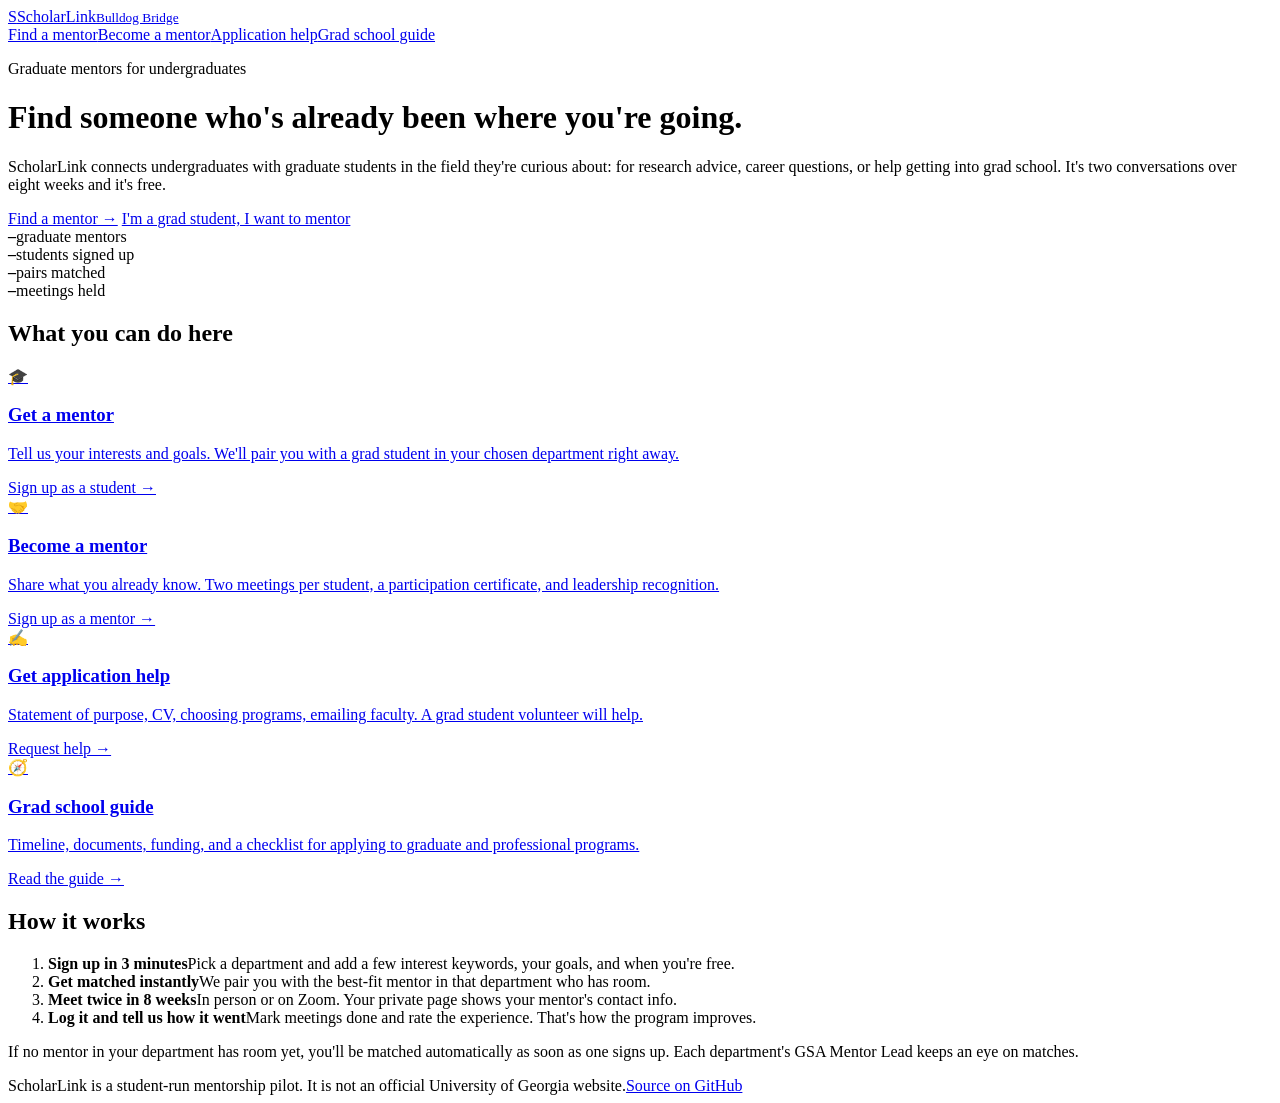
==== public/index.html @ 427eec86 "Add ScholarLink web app: instant mentor matching, application help, grad school guide Static site pl" ====
<!doctype html>
<html lang="en">
<head>
<meta charset="utf-8">
<meta name="viewport" content="width=device-width, initial-scale=1">
<title>ScholarLink · Graduate mentors for undergraduates</title>
<meta name="description" content="ScholarLink pairs undergraduates with graduate student mentors in their field, and helps with graduate school applications.">
<link rel="preconnect" href="https://fonts.googleapis.com"><link rel="preconnect" href="https://fonts.gstatic.com" crossorigin>
<link href="https://fonts.googleapis.com/css2?family=Fraunces:opsz,wght@9..144,600&family=Inter:wght@400;500;600;700&display=swap" rel="stylesheet">
<link rel="stylesheet" href="/styles.css">
<link rel="icon" href="data:image/svg+xml,<svg xmlns='http://www.w3.org/2000/svg' viewBox='0 0 32 32'><rect width='32' height='32' rx='8' fill='%23ba0c2f'/><text x='16' y='23' text-anchor='middle' font-family='Georgia' font-size='20' fill='white'>S</text></svg>">
</head>
<body>
<header class="site-head"><div class="wrap">
  <a class="brand" href="/"><span class="brand-mark">S</span><span>ScholarLink<small>Bulldog Bridge</small></span></a>
  <nav class="nav"><a href="/mentee.html">Find a mentor</a><a href="/mentor.html">Become a mentor</a><a href="/help.html">Application help</a><a href="/guide.html">Grad school guide</a></nav>
</div></header>

<main>
  <div class="wrap hero">
    <p class="eyebrow">Graduate mentors for undergraduates</p>
    <h1>Find someone who's already been where you're going.</h1>
    <p class="lede">ScholarLink connects undergraduates with graduate students in the field they're curious about: for research advice, career questions, or help getting into grad school. It's two conversations over eight weeks and it's free.</p>
    <div class="actions">
      <a class="btn btn-primary" href="/mentee.html">Find a mentor →</a>
      <a class="btn btn-ghost" href="/mentor.html">I'm a grad student, I want to mentor</a>
    </div>
  </div>

  <section class="wrap" aria-label="Program numbers">
    <div class="stats" id="stats">
      <div class="stat"><b data-k="mentors">–</b><span>graduate mentors</span></div>
      <div class="stat"><b data-k="students">–</b><span>students signed up</span></div>
      <div class="stat"><b data-k="matches">–</b><span>pairs matched</span></div>
      <div class="stat"><b data-k="meetings">–</b><span>meetings held</span></div>
    </div>
  </section>

  <section class="wrap">
    <h2>What you can do here</h2>
    <div class="grid">
      <a class="card" href="/mentee.html"><div class="icon">🎓</div><h3>Get a mentor</h3><p>Tell us your interests and goals. We'll pair you with a grad student in your chosen department right away.</p><span class="go">Sign up as a student →</span></a>
      <a class="card" href="/mentor.html"><div class="icon">🤝</div><h3>Become a mentor</h3><p>Share what you already know. Two meetings per student, a participation certificate, and leadership recognition.</p><span class="go">Sign up as a mentor →</span></a>
      <a class="card" href="/help.html"><div class="icon">✍️</div><h3>Get application help</h3><p>Statement of purpose, CV, choosing programs, emailing faculty. A grad student volunteer will help.</p><span class="go">Request help →</span></a>
      <a class="card" href="/guide.html"><div class="icon">🧭</div><h3>Grad school guide</h3><p>Timeline, documents, funding, and a checklist for applying to graduate and professional programs.</p><span class="go">Read the guide →</span></a>
    </div>
  </section>

  <section class="wrap">
    <h2>How it works</h2>
    <ol class="steps">
      <li><b>Sign up in 3 minutes</b>Pick a department and add a few interest keywords, your goals, and when you're free.</li>
      <li><b>Get matched instantly</b>We pair you with the best-fit mentor in that department who has room.</li>
      <li><b>Meet twice in 8 weeks</b>In person or on Zoom. Your private page shows your mentor's contact info.</li>
      <li><b>Log it and tell us how it went</b>Mark meetings done and rate the experience. That's how the program improves.</li>
    </ol>
    <p class="form-note">If no mentor in your department has room yet, you'll be matched automatically as soon as one signs up. Each department's GSA Mentor Lead keeps an eye on matches.</p>
  </section>

  <section class="wrap" id="dept-wrap" hidden>
    <h2>Departments in the pilot</h2>
    <div class="table-scroll"><table class="simple" id="dept-table"><thead><tr><th>Department</th><th>Mentors</th><th>Open mentor spots</th><th>Students waiting</th></tr></thead><tbody></tbody></table></div>
  </section>
</main>

<footer><div class="wrap"><span>ScholarLink is a student-run mentorship pilot. It is not an official University of Georgia website.</span><a href="https://github.com/ank-man/ScholarLink">Source on GitHub</a></div></footer>
<script src="/app.js"></script>
<script>
api("stats").then((s) => {
  document.querySelectorAll("#stats [data-k]").forEach((el) => (el.textContent = s[el.dataset.k]))
  if (s.departments.length) {
    $("#dept-table tbody").innerHTML = s.departments.map((d) =>
      `<tr><td>${esc(d.name)}</td><td>${d.mentors}</td><td>${d.openSlots}</td><td>${d.waiting}</td></tr>`).join("")
    $("#dept-wrap").hidden = false
  }
}).catch(() => {})
</script>
</body>
</html>
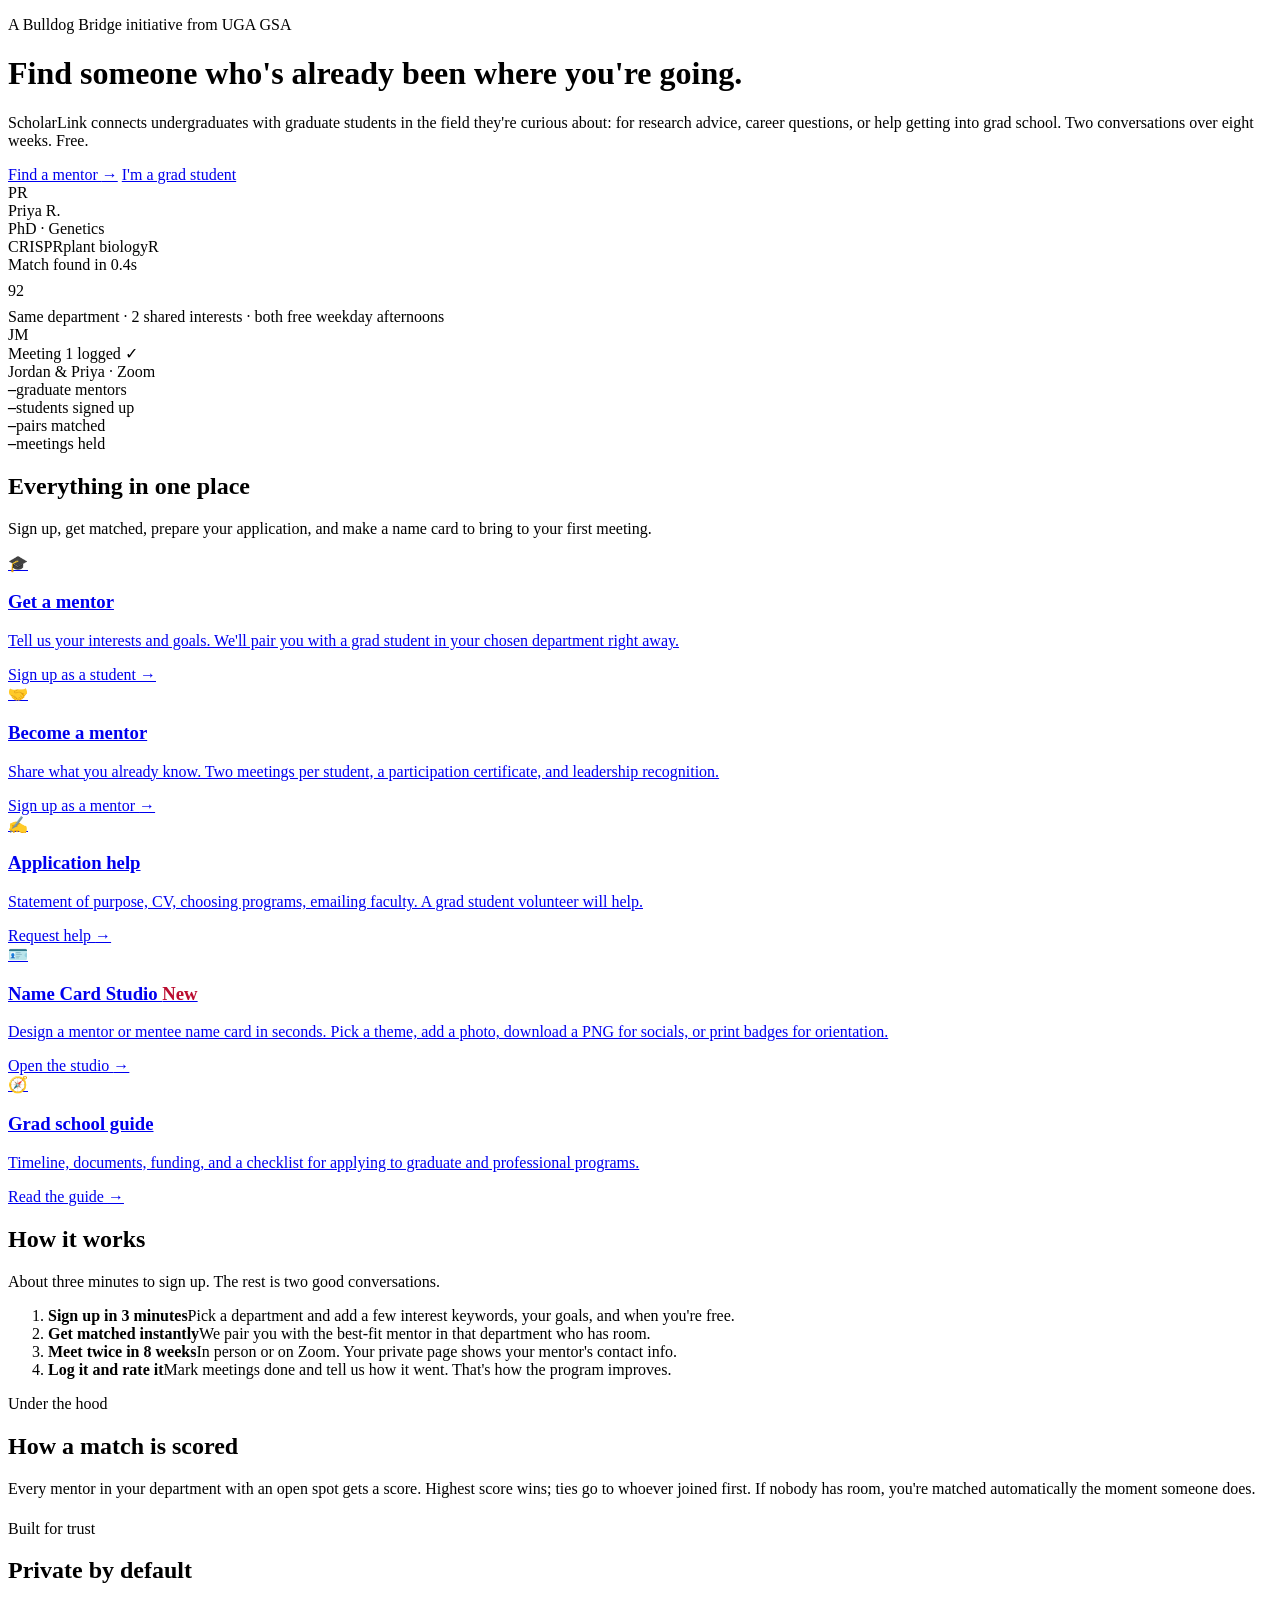
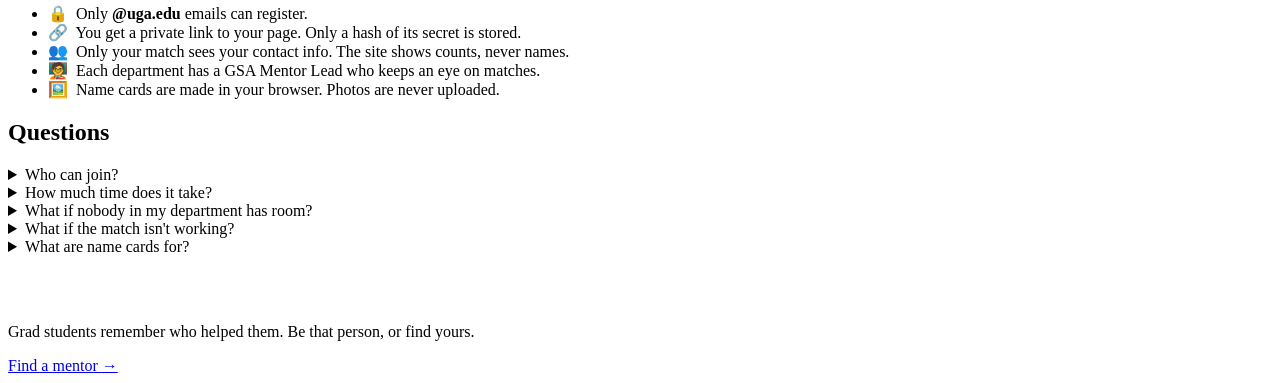
==== commit 0a8a035b: "Redesign site, add Name Card Studio and ScholarTap digital cards - New design system: dark mode togg" ====
--- a/public/index.html
+++ b/public/index.html
@@ -3,31 +3,46 @@
 <head>
 <meta charset="utf-8">
 <meta name="viewport" content="width=device-width, initial-scale=1">
-<title>ScholarLink · Graduate mentors for undergraduates</title>
-<meta name="description" content="ScholarLink pairs undergraduates with graduate student mentors in their field, and helps with graduate school applications.">
+<title>ScholarLink · Bulldog Bridge</title>
+<meta name="description" content="A Bulldog Bridge initiative from UGA GSA. ScholarLink pairs undergraduates with graduate student mentors in their field, and helps with graduate school applications.">
+<meta name="theme-color" content="#ba0c2f">
 <link rel="preconnect" href="https://fonts.googleapis.com"><link rel="preconnect" href="https://fonts.gstatic.com" crossorigin>
-<link href="https://fonts.googleapis.com/css2?family=Fraunces:opsz,wght@9..144,600&family=Inter:wght@400;500;600;700&display=swap" rel="stylesheet">
+<link href="https://fonts.googleapis.com/css2?family=Fraunces:ital,opsz,wght@0,9..144,600;1,9..144,500;1,9..144,600&family=Inter:wght@400;500;600;700;800&display=swap" rel="stylesheet">
 <link rel="stylesheet" href="/styles.css">
 <link rel="icon" href="data:image/svg+xml,<svg xmlns='http://www.w3.org/2000/svg' viewBox='0 0 32 32'><rect width='32' height='32' rx='8' fill='%23ba0c2f'/><text x='16' y='23' text-anchor='middle' font-family='Georgia' font-size='20' fill='white'>S</text></svg>">
+<script src="/app.js"></script>
 </head>
 <body>
-<header class="site-head"><div class="wrap">
-  <a class="brand" href="/"><span class="brand-mark">S</span><span>ScholarLink<small>Bulldog Bridge</small></span></a>
-  <nav class="nav"><a href="/mentee.html">Find a mentor</a><a href="/mentor.html">Become a mentor</a><a href="/help.html">Application help</a><a href="/guide.html">Grad school guide</a></nav>
-</div></header>
+<header class="site-head"></header><script>renderHeader("home")</script>
 
 <main>
   <div class="wrap hero">
-    <p class="eyebrow">Graduate mentors for undergraduates</p>
-    <h1>Find someone who's already been where you're going.</h1>
-    <p class="lede">ScholarLink connects undergraduates with graduate students in the field they're curious about: for research advice, career questions, or help getting into grad school. It's two conversations over eight weeks and it's free.</p>
-    <div class="actions">
-      <a class="btn btn-primary" href="/mentee.html">Find a mentor →</a>
-      <a class="btn btn-ghost" href="/mentor.html">I'm a grad student, I want to mentor</a>
+    <div>
+      <p class="eyebrow pill"><span class="dot"></span><span data-tagline>A Bulldog Bridge initiative from UGA GSA</span></p>
+      <h1>Find someone who's already been <span class="grad">where you're going.</span></h1>
+      <p class="lede">ScholarLink connects undergraduates with graduate students in the field they're curious about: for research advice, career questions, or help getting into grad school. Two conversations over eight weeks. Free.</p>
+      <div class="actions">
+        <a class="btn btn-primary" href="/mentee.html">Find a mentor <span class="arrow">→</span></a>
+        <a class="btn btn-ghost" href="/mentor.html">I'm a grad student</a>
+      </div>
+    </div>
+    <div class="hero-art" aria-hidden="true">
+      <div class="float-card a">
+        <div class="fc-top"><span class="avatar">PR</span><div><div class="fc-name">Priya R.</div><div class="fc-sub">PhD · Genetics</div></div></div>
+        <div class="tags"><span class="tag">CRISPR</span><span class="tag">plant biology</span><span class="tag">R</span></div>
+      </div>
+      <div class="float-card b">
+        <div class="fc-sub" style="margin-bottom:8px">Match found in 0.4s</div>
+        <div class="match-meter"><span>92</span><div class="bar"><span></span></div></div>
+        <div class="fc-sub" style="margin-top:8px">Same department · 2 shared interests · both free weekday afternoons</div>
+      </div>
+      <div class="float-card c">
+        <div class="fc-top" style="margin:0"><span class="avatar v2">JM</span><div><div class="fc-name">Meeting 1 logged ✓</div><div class="fc-sub">Jordan &amp; Priya · Zoom</div></div></div>
+      </div>
     </div>
   </div>
 
-  <section class="wrap" aria-label="Program numbers">
+  <section class="wrap reveal" aria-label="Program numbers">
     <div class="stats" id="stats">
       <div class="stat"><b data-k="mentors">–</b><span>graduate mentors</span></div>
       <div class="stat"><b data-k="students">–</b><span>students signed up</span></div>
@@ -37,43 +52,103 @@
   </section>
 
   <section class="wrap">
-    <h2>What you can do here</h2>
-    <div class="grid">
-      <a class="card" href="/mentee.html"><div class="icon">🎓</div><h3>Get a mentor</h3><p>Tell us your interests and goals. We'll pair you with a grad student in your chosen department right away.</p><span class="go">Sign up as a student →</span></a>
-      <a class="card" href="/mentor.html"><div class="icon">🤝</div><h3>Become a mentor</h3><p>Share what you already know. Two meetings per student, a participation certificate, and leadership recognition.</p><span class="go">Sign up as a mentor →</span></a>
-      <a class="card" href="/help.html"><div class="icon">✍️</div><h3>Get application help</h3><p>Statement of purpose, CV, choosing programs, emailing faculty. A grad student volunteer will help.</p><span class="go">Request help →</span></a>
-      <a class="card" href="/guide.html"><div class="icon">🧭</div><h3>Grad school guide</h3><p>Timeline, documents, funding, and a checklist for applying to graduate and professional programs.</p><span class="go">Read the guide →</span></a>
+    <div class="section-head reveal"><h2>Everything in one place</h2><p>Sign up, get matched, prepare your application, and make a name card to bring to your first meeting.</p></div>
+    <div class="bento">
+      <a class="card reveal" href="/mentee.html"><div class="icon">🎓</div><h3>Get a mentor</h3><p>Tell us your interests and goals. We'll pair you with a grad student in your chosen department right away.</p><span class="go">Sign up as a student <span class="arrow">→</span></span></a>
+      <a class="card reveal" href="/mentor.html"><div class="icon">🤝</div><h3>Become a mentor</h3><p>Share what you already know. Two meetings per student, a participation certificate, and leadership recognition.</p><span class="go">Sign up as a mentor <span class="arrow">→</span></span></a>
+      <a class="card reveal" href="/help.html"><div class="icon">✍️</div><h3>Application help</h3><p>Statement of purpose, CV, choosing programs, emailing faculty. A grad student volunteer will help.</p><span class="go">Request help <span class="arrow">→</span></span></a>
+      <a class="card feature-dark wide reveal" href="/cards.html"><div class="icon">🪪</div><h3>Name Card Studio <span class="badge" style="background:#fff;color:#ba0c2f">New</span></h3><p>Design a mentor or mentee name card in seconds. Pick a theme, add a photo, download a PNG for socials, or print badges for orientation.</p>
+        <div class="mini-cards"><span></span><span></span><span></span><span></span></div><span class="go">Open the studio <span class="arrow">→</span></span></a>
+      <a class="card reveal" href="/guide.html"><div class="icon">🧭</div><h3>Grad school guide</h3><p>Timeline, documents, funding, and a checklist for applying to graduate and professional programs.</p><span class="go">Read the guide <span class="arrow">→</span></span></a>
     </div>
   </section>
 
   <section class="wrap">
-    <h2>How it works</h2>
-    <ol class="steps">
+    <div class="section-head reveal"><h2>How it works</h2><p>About three minutes to sign up. The rest is two good conversations.</p></div>
+    <ol class="steps reveal">
       <li><b>Sign up in 3 minutes</b>Pick a department and add a few interest keywords, your goals, and when you're free.</li>
       <li><b>Get matched instantly</b>We pair you with the best-fit mentor in that department who has room.</li>
       <li><b>Meet twice in 8 weeks</b>In person or on Zoom. Your private page shows your mentor's contact info.</li>
-      <li><b>Log it and tell us how it went</b>Mark meetings done and rate the experience. That's how the program improves.</li>
+      <li><b>Log it and rate it</b>Mark meetings done and tell us how it went. That's how the program improves.</li>
     </ol>
-    <p class="form-note">If no mentor in your department has room yet, you'll be matched automatically as soon as one signs up. Each department's GSA Mentor Lead keeps an eye on matches.</p>
+  </section>
+
+  <section class="wrap">
+    <div class="bento">
+      <div class="card half reveal">
+        <p class="eyebrow">Under the hood</p>
+        <h2>How a match is scored</h2>
+        <p style="margin-bottom:22px">Every mentor in your department with an open spot gets a score. Highest score wins; ties go to whoever joined first. If nobody has room, you're matched automatically the moment someone does.</p>
+        <div class="weights" id="weights"></div>
+      </div>
+      <div class="card half reveal">
+        <p class="eyebrow">Built for trust</p>
+        <h2>Private by default</h2>
+        <ul class="check" style="margin:0">
+          <li>🔒&nbsp; Only <b>@uga.edu</b> emails can register.</li>
+          <li>🔗&nbsp; You get a private link to your page. Only a hash of its secret is stored.</li>
+          <li>👥&nbsp; Only your match sees your contact info. The site shows counts, never names.</li>
+          <li>🧑‍🏫&nbsp; Each department has a GSA Mentor Lead who keeps an eye on matches.</li>
+          <li>🖼️&nbsp; Name cards are made in your browser. Photos are never uploaded.</li>
+        </ul>
+      </div>
+    </div>
   </section>
 
   <section class="wrap" id="dept-wrap" hidden>
-    <h2>Departments in the pilot</h2>
-    <div class="table-scroll"><table class="simple" id="dept-table"><thead><tr><th>Department</th><th>Mentors</th><th>Open mentor spots</th><th>Students waiting</th></tr></thead><tbody></tbody></table></div>
+    <div class="section-head reveal"><h2>Departments in the pilot</h2><p>Open spots update as mentors join and pairs finish.</p></div>
+    <div class="dept-grid" id="depts"></div>
+  </section>
+
+  <section class="wrap narrow faq">
+    <div class="section-head reveal"><h2>Questions</h2></div>
+    <div class="reveal">
+      <details><summary>Who can join?</summary><p>Any UGA undergraduate can sign up as a student. Any UGA graduate student (Master's, PhD, or professional) can sign up as a mentor. During the pilot, only a few departments are open; more will be added.</p></details>
+      <details><summary>How much time does it take?</summary><p>Two meetings over eight weeks. Most pairs meet for 30–45 minutes, in person or on Zoom. Mentors choose how many students to take, from one to three.</p></details>
+      <details><summary>What if nobody in my department has room?</summary><p>You'll go on the waitlist and be matched automatically as soon as a mentor joins or a spot frees up. Check your private page for updates.</p></details>
+      <details><summary>What if the match isn't working?</summary><p>Contact your department's GSA Mentor Lead (their email is on your private page). They can help or arrange a new match.</p></details>
+      <details><summary>What are name cards for?</summary><p>Bring one to orientation or your first meeting, post it to celebrate joining, or print a sheet of badges for a department mixer. Everything is drawn in your browser.</p></details>
+    </div>
+  </section>
+
+  <section class="wrap">
+    <div class="cta reveal">
+      <div><h2 style="color:#fff">Ready when you are.</h2><p>Grad students remember who helped them. Be that person, or find yours.</p></div>
+      <div class="actions" style="margin:0"><a class="btn btn-ghost" href="/mentee.html">Find a mentor <span class="arrow">→</span></a><a class="btn btn-ghost" style="background:transparent;color:#fff;border:1px solid rgba(255,255,255,.4)" href="/mentor.html">Become a mentor</a></div>
+    </div>
   </section>
 </main>
 
-<footer><div class="wrap"><span>ScholarLink is a student-run mentorship pilot. It is not an official University of Georgia website.</span><a href="https://github.com/ank-man/ScholarLink">Source on GitHub</a></div></footer>
-<script src="/app.js"></script>
+<footer class="site-foot"></footer>
 <script>
+$$("[data-tagline]").forEach((el) => (el.textContent = TAGLINE))
+const LABELS = { department: "Same department", keyword: "Each shared interest keyword", career: "Each shared career path", availability: "Each shared free time", format: "Compatible meeting format" }
+function drawWeights(w) {
+  const max = Math.max(...Object.values(w))
+  $("#weights").innerHTML = Object.entries(LABELS).filter(([k]) => k in w).map(([k, label]) =>
+    `<div class="weight"><span>${label}</span><div class="meter"><span style="width:0" data-w="${(w[k] / max) * 100}"></span></div><b>+${w[k]}</b></div>`).join("")
+  const io = new IntersectionObserver(([en]) => {
+    if (!en.isIntersecting) return
+    $$("#weights [data-w]").forEach((s, i) => setTimeout(() => (s.style.width = s.dataset.w + "%"), i * 120))
+    io.disconnect()
+  })
+  io.observe($("#weights"))
+}
+getConfig().then((c) => drawWeights(c.weights)).catch(() => drawWeights({ department: 40, keyword: 10, career: 8, availability: 5, format: 5 }))
+
 api("stats").then((s) => {
-  document.querySelectorAll("#stats [data-k]").forEach((el) => (el.textContent = s[el.dataset.k]))
+  $$("#stats [data-k]").forEach((el) => countUp(el, s[el.dataset.k]))
   if (s.departments.length) {
-    $("#dept-table tbody").innerHTML = s.departments.map((d) =>
-      `<tr><td>${esc(d.name)}</td><td>${d.mentors}</td><td>${d.openSlots}</td><td>${d.waiting}</td></tr>`).join("")
+    $("#depts").innerHTML = s.departments.map((d) => {
+      const pct = d.mentors ? Math.round((d.openSlots / Math.max(1, d.openSlots + d.waiting)) * 100) : 0
+      return `<div class="dept reveal"><span class="dept-status ${d.openSlots ? "open" : "full"}">${d.openSlots ? "Spots open" : d.mentors ? "Waitlist" : "Needs mentors"}</span>
+        <h3>${esc(d.name)}</h3><div class="meter"><span style="width:${d.openSlots ? Math.max(8, pct) : 0}%"></span></div>
+        <div class="nums"><span><b>${d.mentors}</b> mentors</span><span><b>${d.openSlots}</b> open</span><span><b>${d.waiting}</b> waiting</span></div></div>`
+    }).join("")
     $("#dept-wrap").hidden = false
+    reveal($("#dept-wrap"))
   }
-}).catch(() => {})
+}).catch(() => $$("#stats [data-k]").forEach((el) => (el.textContent = "·")))
 </script>
 </body>
 </html>
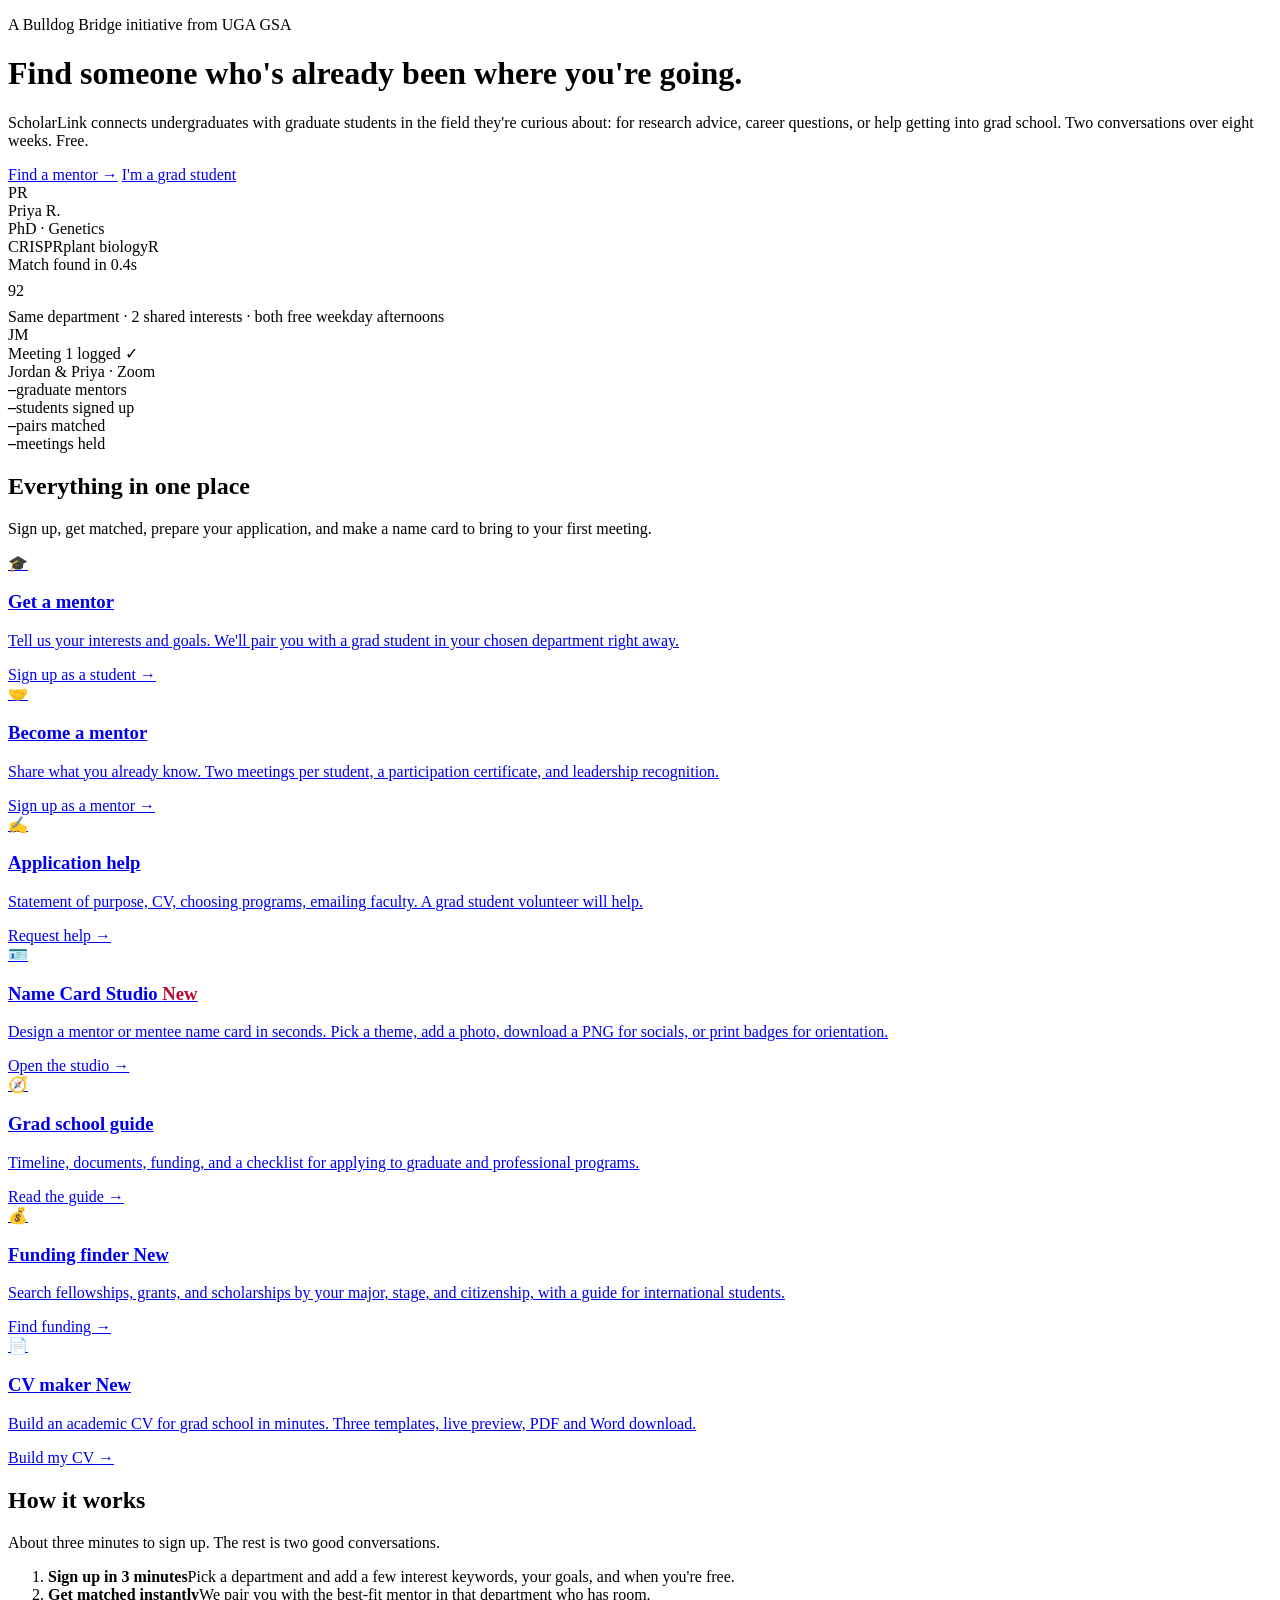
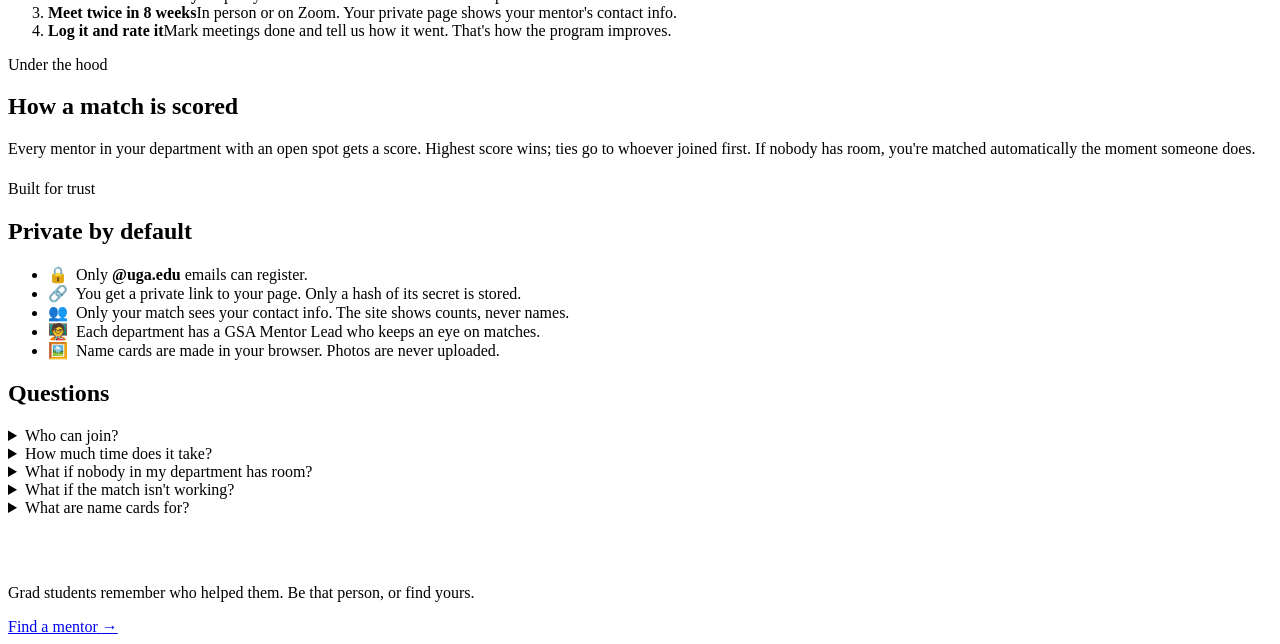
==== commit 030be9bc: "Add CV Maker and Funding Finder, group tools in nav - CV Maker: academic CV builder with Classic, Mo" ====
--- a/public/index.html
+++ b/public/index.html
@@ -60,6 +60,8 @@
       <a class="card feature-dark wide reveal" href="/cards.html"><div class="icon">🪪</div><h3>Name Card Studio <span class="badge" style="background:#fff;color:#ba0c2f">New</span></h3><p>Design a mentor or mentee name card in seconds. Pick a theme, add a photo, download a PNG for socials, or print badges for orientation.</p>
         <div class="mini-cards"><span></span><span></span><span></span><span></span></div><span class="go">Open the studio <span class="arrow">→</span></span></a>
       <a class="card reveal" href="/guide.html"><div class="icon">🧭</div><h3>Grad school guide</h3><p>Timeline, documents, funding, and a checklist for applying to graduate and professional programs.</p><span class="go">Read the guide <span class="arrow">→</span></span></a>
+      <a class="card half reveal" href="/funding.html"><div class="icon">💰</div><h3>Funding finder <span class="badge">New</span></h3><p>Search fellowships, grants, and scholarships by your major, stage, and citizenship, with a guide for international students.</p><span class="go">Find funding <span class="arrow">→</span></span></a>
+      <a class="card half reveal" href="/cv.html"><div class="icon">📄</div><h3>CV maker <span class="badge">New</span></h3><p>Build an academic CV for grad school in minutes. Three templates, live preview, PDF and Word download.</p><span class="go">Build my CV <span class="arrow">→</span></span></a>
     </div>
   </section>
 
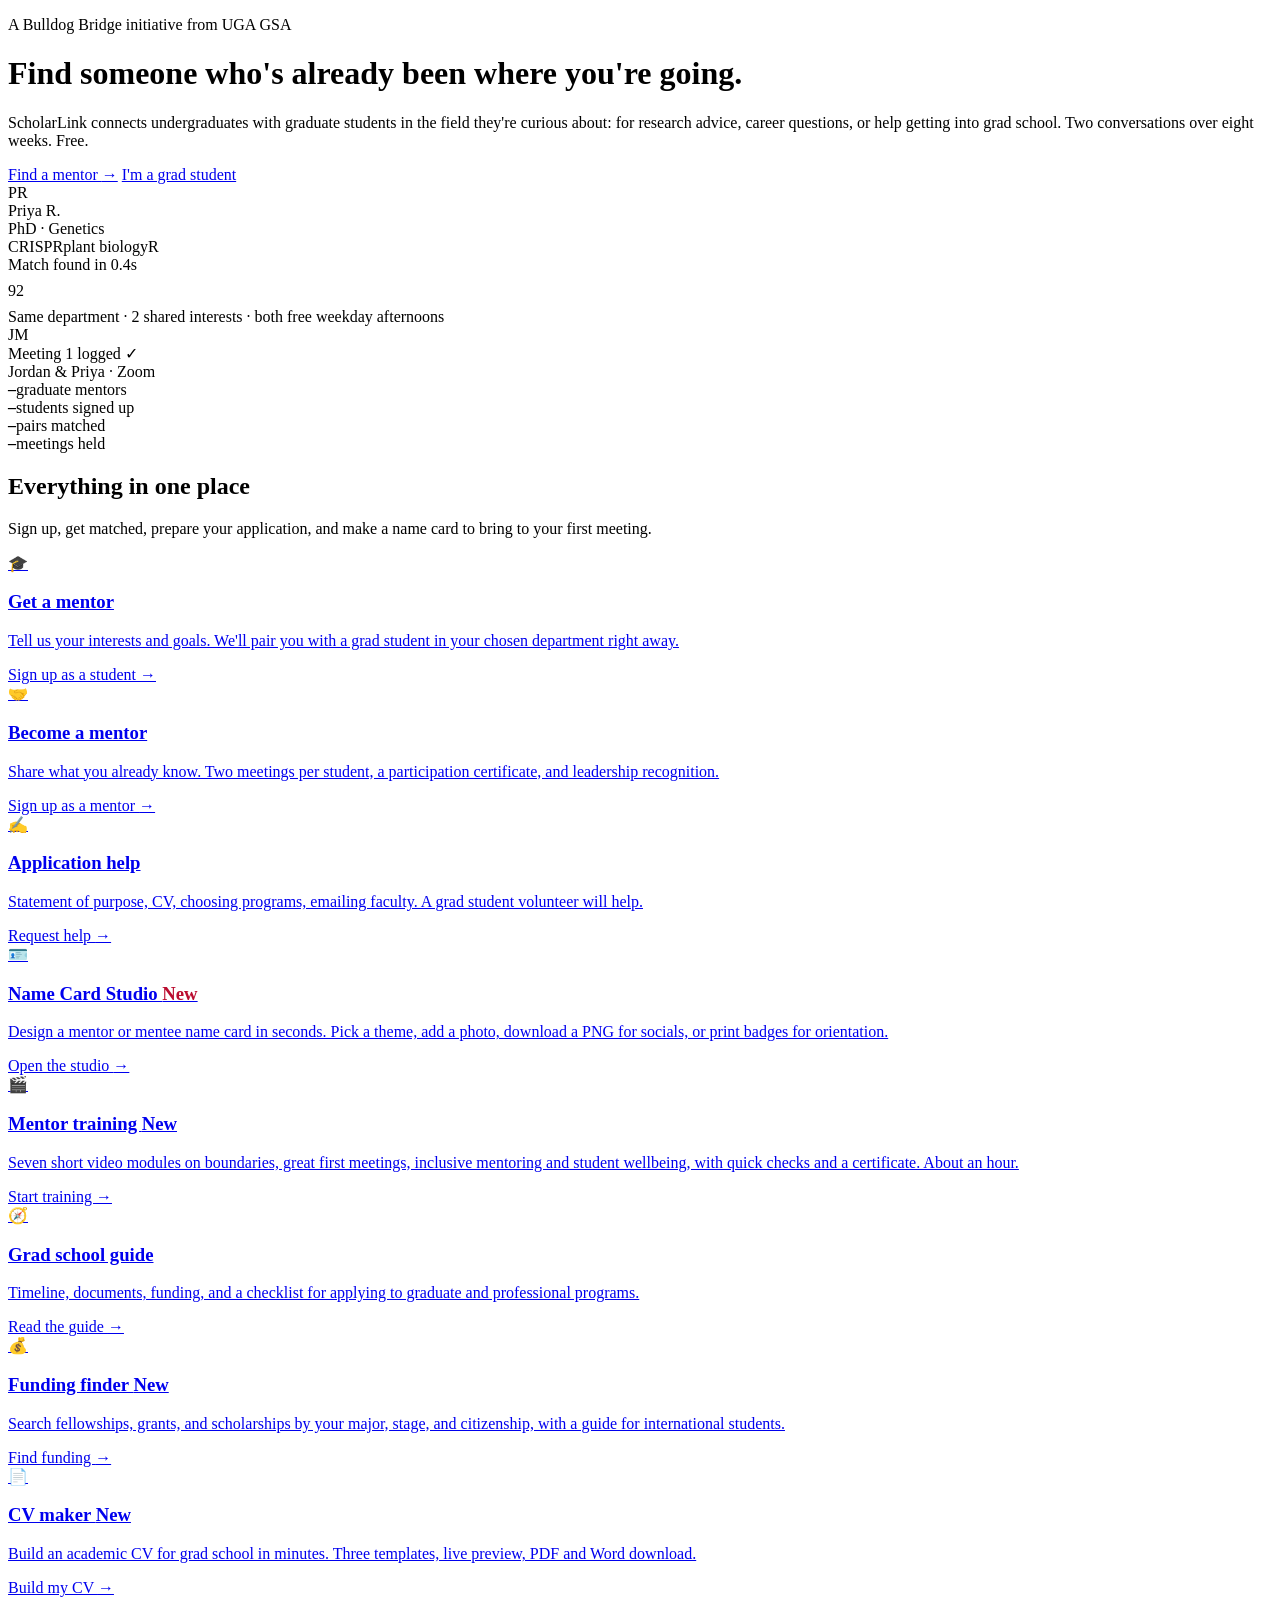
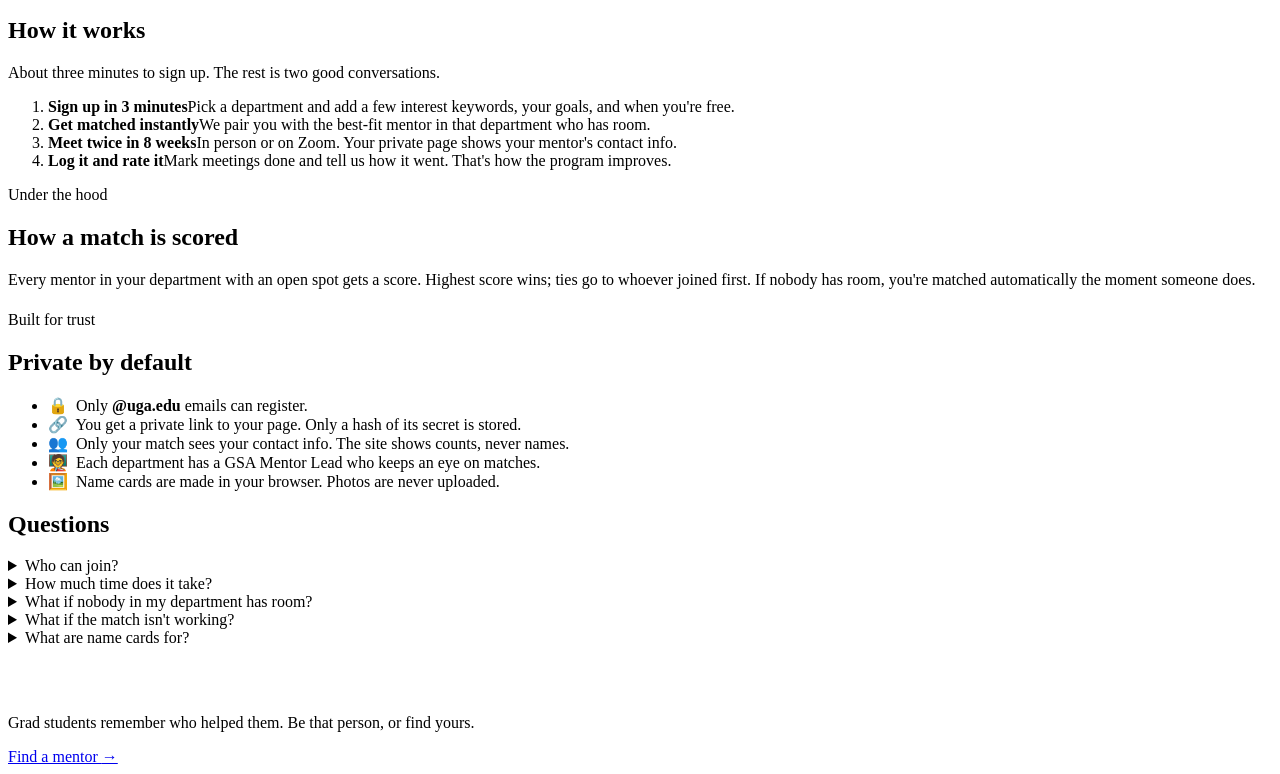
==== commit 182ad6ce: "Mentor training (7 modules, quizzes, certificate), resources page, local dev server - training.html:" ====
--- a/public/index.html
+++ b/public/index.html
@@ -59,6 +59,7 @@
       <a class="card reveal" href="/help.html"><div class="icon">✍️</div><h3>Application help</h3><p>Statement of purpose, CV, choosing programs, emailing faculty. A grad student volunteer will help.</p><span class="go">Request help <span class="arrow">→</span></span></a>
       <a class="card feature-dark wide reveal" href="/cards.html"><div class="icon">🪪</div><h3>Name Card Studio <span class="badge" style="background:#fff;color:#ba0c2f">New</span></h3><p>Design a mentor or mentee name card in seconds. Pick a theme, add a photo, download a PNG for socials, or print badges for orientation.</p>
         <div class="mini-cards"><span></span><span></span><span></span><span></span></div><span class="go">Open the studio <span class="arrow">→</span></span></a>
+      <a class="card wide reveal" href="/training.html"><div class="icon">🎬</div><h3>Mentor training <span class="badge">New</span></h3><p>Seven short video modules on boundaries, great first meetings, inclusive mentoring and student wellbeing, with quick checks and a certificate. About an hour.</p><span class="go">Start training <span class="arrow">→</span></span></a>
       <a class="card reveal" href="/guide.html"><div class="icon">🧭</div><h3>Grad school guide</h3><p>Timeline, documents, funding, and a checklist for applying to graduate and professional programs.</p><span class="go">Read the guide <span class="arrow">→</span></span></a>
       <a class="card half reveal" href="/funding.html"><div class="icon">💰</div><h3>Funding finder <span class="badge">New</span></h3><p>Search fellowships, grants, and scholarships by your major, stage, and citizenship, with a guide for international students.</p><span class="go">Find funding <span class="arrow">→</span></span></a>
       <a class="card half reveal" href="/cv.html"><div class="icon">📄</div><h3>CV maker <span class="badge">New</span></h3><p>Build an academic CV for grad school in minutes. Three templates, live preview, PDF and Word download.</p><span class="go">Build my CV <span class="arrow">→</span></span></a>
